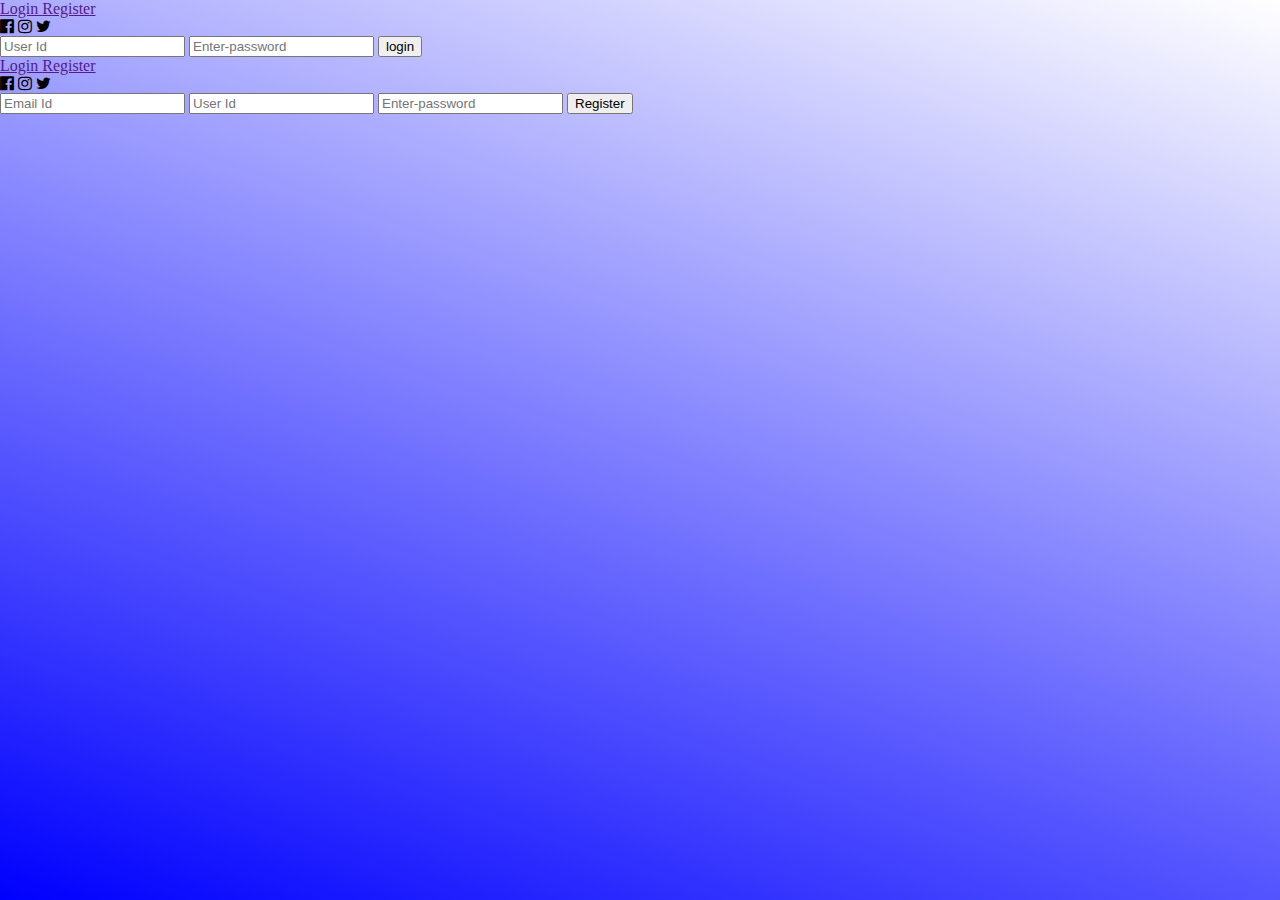
==== assets/Pages/validation.html @ 362a13d1 "test" ====
<!DOCTYPE html>
<html>
  <head>
    <meta charset="utf-8" />
    <meta http-equiv="X-UA-Compatible" content="IE=edge" />
    <title>Login</title>
    <link
      rel="stylesheet"
      href="https://cdnjs.cloudflare.com/ajax/libs/font-awesome/4.7.0/css/font-awesome.min.css"
    />
    <meta name="viewport" content="width=device-width, initial-scale=1" />
    <link rel="stylesheet" type="text/css" media="screen" href="../main.css" />
    <style>
      body {
        background: linear-gradient(19deg, blue, white);
        background-repeat: no-repeat;
        height: 100vh;
      }
    </style>
  </head>
  <body>
    <div class="form-box">
      <div class="page-change">
        <a href="" class="btn-valid">Login </a>
        <a href="" class="btn-valid"> Register</a>
      </div>
      <div class="socal-icons">
        <i class="fa fa-facebook-official"></i>
        <i class="fa fa-instagram"></i>
        <i class="fa fa-twitter"></i>
      </div>
      <form action="">
        <input type="text" name="" id="" placeholder="User Id" />
        <input type="text" name="" id="" placeholder="Enter-password" />
        <button>login</button>
      </form>
    </div>

    <div class="form-box">
      <div class="page-change">
        <a href="" class="btn-valid">Login </a>
        <a href="" class="btn-valid"> Register</a>
      </div>
      <div class="socal-icons">
        <i class="fa fa-facebook-official"></i>
        <i class="fa fa-instagram"></i>
        <i class="fa fa-twitter"></i>
      </div>
      <form action="">
        <input type="text" name="" id="" placeholder="Email Id" />
        <input type="text" name="" id="" placeholder="User Id" />
        <input type="text" name="" id="" placeholder="Enter-password" />
        <button>Register</button>
      </form>
    </div>
  </body>
</html>
---- assets/main.css ----
* {
  margin: 0;
}

header {
  background: rgb(12, 12, 76);
  color: white;
  display: flex;
  justify-content: space-evenly;
  align-items: center;
}
.tc {
  text-align: center;
}
.Form > input {
  padding: 5px;
  margin: 0 10px;
}
.icon > i {
  padding: 0px 15px;
}

.logo {
  font-size: 28px;
}
nav {
  background: rgb(224, 73, 73);
  padding: 4px;
  color: rgb(208, 74, 179);
  font-size: 19px;
  display: flex;
  justify-content: space-evenly;
}

main {
  background: burlywood;
  width: 100%;
  height: 1500px;
}
.Theme {
  max-width: 100%;
}
.Popular > img {
  width: 262px;
  height: 219px;
}
.Popular {
  display: flex;
  flex-wrap: wrap;
  justify-content: space-around;
}
img {
  width: 100%;
}
footer {
  background: rgb(12, 12, 76);
  padding: 17px;
  text-align: center;
  color: white;
  font-size: 20px;
}
.part > div > img {
  width: 95%;
  height: 350px;
}
.part {
  display: flex;
  background: azure;
}
.part > div {
  width: 50%;
  margin: 10px 10px;
}
.part > div:last-child {
  padding: 42px 0;
}
details {
  padding: 10px 15px;
}
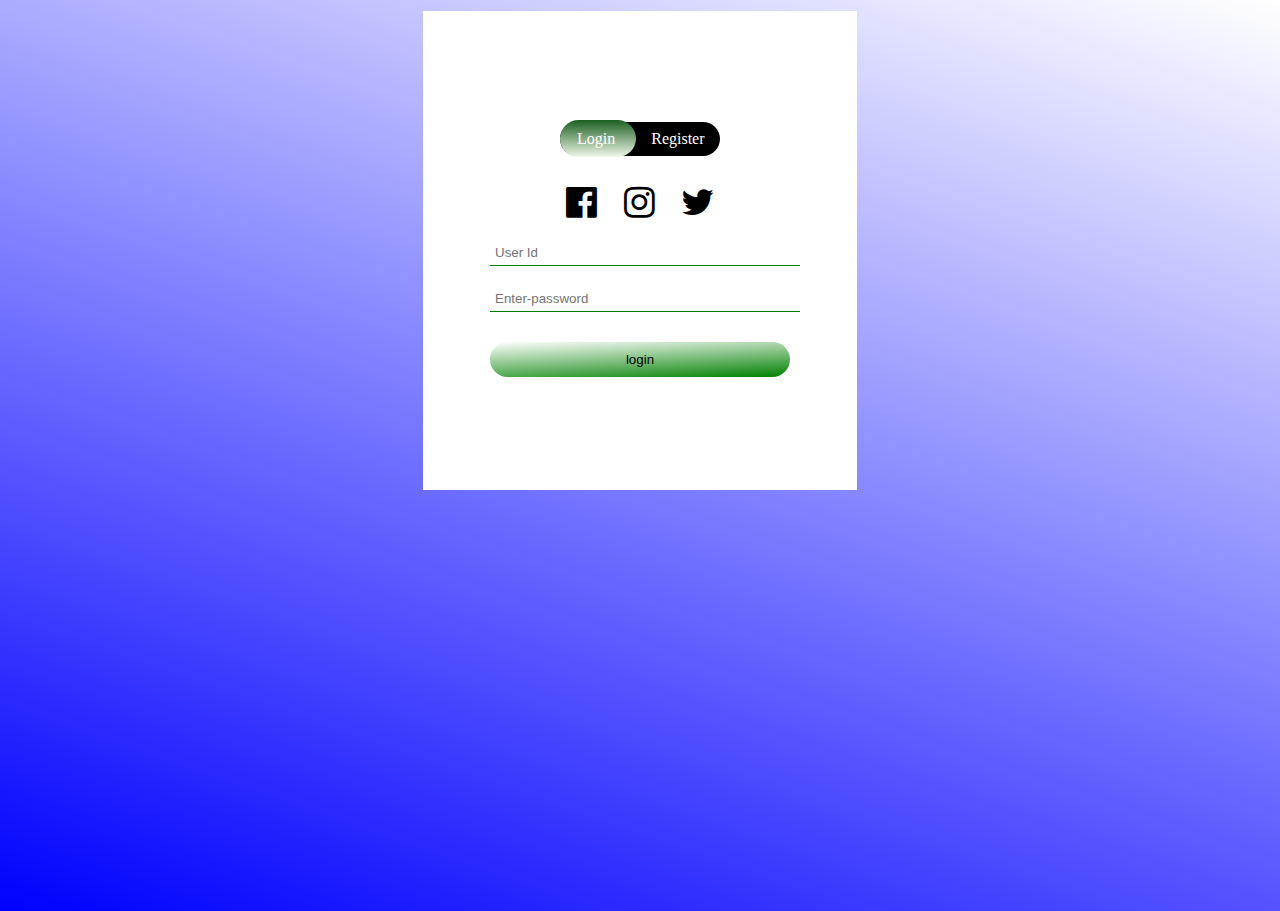
==== commit 31c0d033: "validation added" ====
--- a/assets/Pages/validation.html
+++ b/assets/Pages/validation.html
@@ -16,13 +16,71 @@
         background-repeat: no-repeat;
         height: 100vh;
       }
+      .form-box {
+        width: 334px;
+        background: #fff;
+        padding: 93px 50px;
+        margin: 11px auto;
+      }
+
+      .page-change {
+        background: #000;
+        width: 160px;
+        padding: 8px 0;
+        border-radius: 100px;
+        margin: 18px auto;
+      }
+      a.btn-valid.active {
+        background: linear-gradient(0deg, #f1f8e9, #1b5e20);
+        padding: 10px 17px;
+        border-radius: 19px;
+      }
+      a.btn-valid {
+        padding: 10px 15px;
+        color: #fff;
+        text-decoration: none;
+        cursor: pointer;
+      }
+      .socal-icons {
+        width: 200px;
+        margin: auto;
+        padding: 10px 0;
+        display: flex;
+        justify-content: space-evenly;
+        font-size: 36px;
+      }
+      input {
+        width: 100%;
+        margin: 10px auto;
+        border: none;
+        border-bottom: 1px solid green;
+        padding: 5px;
+      }
+      input:focus {
+        outline: none;
+      }
+      form {
+        width: 300px;
+        margin: auto;
+      }
+      button {
+        padding: 10px;
+        width: 100%;
+        background: linear-gradient(357deg, green, transparent);
+        border-radius: 25px;
+        border: none;
+        margin: 20px 0;
+      }
+      .hid {
+        display: none;
+      }
     </style>
   </head>
   <body>
     <div class="form-box">
       <div class="page-change">
-        <a href="" class="btn-valid">Login </a>
-        <a href="" class="btn-valid"> Register</a>
+        <a class="btn-valid active" onclick="goReg()">Login </a>
+        <a class="btn-valid" onclick="goLog()"> Register</a>
       </div>
       <div class="socal-icons">
         <i class="fa fa-facebook-official"></i>
@@ -30,16 +88,20 @@
         <i class="fa fa-twitter"></i>
       </div>
       <form action="">
-        <input type="text" name="" id="" placeholder="User Id" />
-        <input type="text" name="" id="" placeholder="Enter-password" />
-        <button>login</button>
+        <div>
+          <input type="text" name="" id="" placeholder="User Id" />
+        </div>
+        <div>
+          <input type="text" name="" id="" placeholder="Enter-password" />
+        </div>
+        <div><button>login</button></div>
       </form>
     </div>
 
-    <div class="form-box">
+    <div class="form-box hid">
       <div class="page-change">
-        <a href="" class="btn-valid">Login </a>
-        <a href="" class="btn-valid"> Register</a>
+        <a class="btn-valid" onclick="goReg()">Login </a>
+        <a class="btn-valid active" onclick="goLog()"> Register</a>
       </div>
       <div class="socal-icons">
         <i class="fa fa-facebook-official"></i>
@@ -47,11 +109,30 @@
         <i class="fa fa-twitter"></i>
       </div>
       <form action="">
-        <input type="text" name="" id="" placeholder="Email Id" />
-        <input type="text" name="" id="" placeholder="User Id" />
-        <input type="text" name="" id="" placeholder="Enter-password" />
+        <div>
+          <input type="text" name="" id="" placeholder="Email Id" />
+        </div>
+        <div>
+          <input type="text" name="" id="" placeholder="User Id" />
+        </div>
+        <div>
+          <input type="text" name="" id="" placeholder="Enter-password" />
+        </div>
+
         <button>Register</button>
       </form>
     </div>
   </body>
+  <script>
+    function goLog() {
+      console.log(document.getElementsByClassName("form-box")[0]);
+      document.getElementsByClassName("form-box")[0].className += " hid";
+      document.getElementsByClassName("form-box")[1].className = "form-box";
+    }
+    function goReg() {
+      console.log(document.getElementsByClassName("form-box")[0]);
+      document.getElementsByClassName("form-box")[1].className += " hid";
+      document.getElementsByClassName("form-box")[0].className = "form-box";
+    }
+  </script>
 </html>
